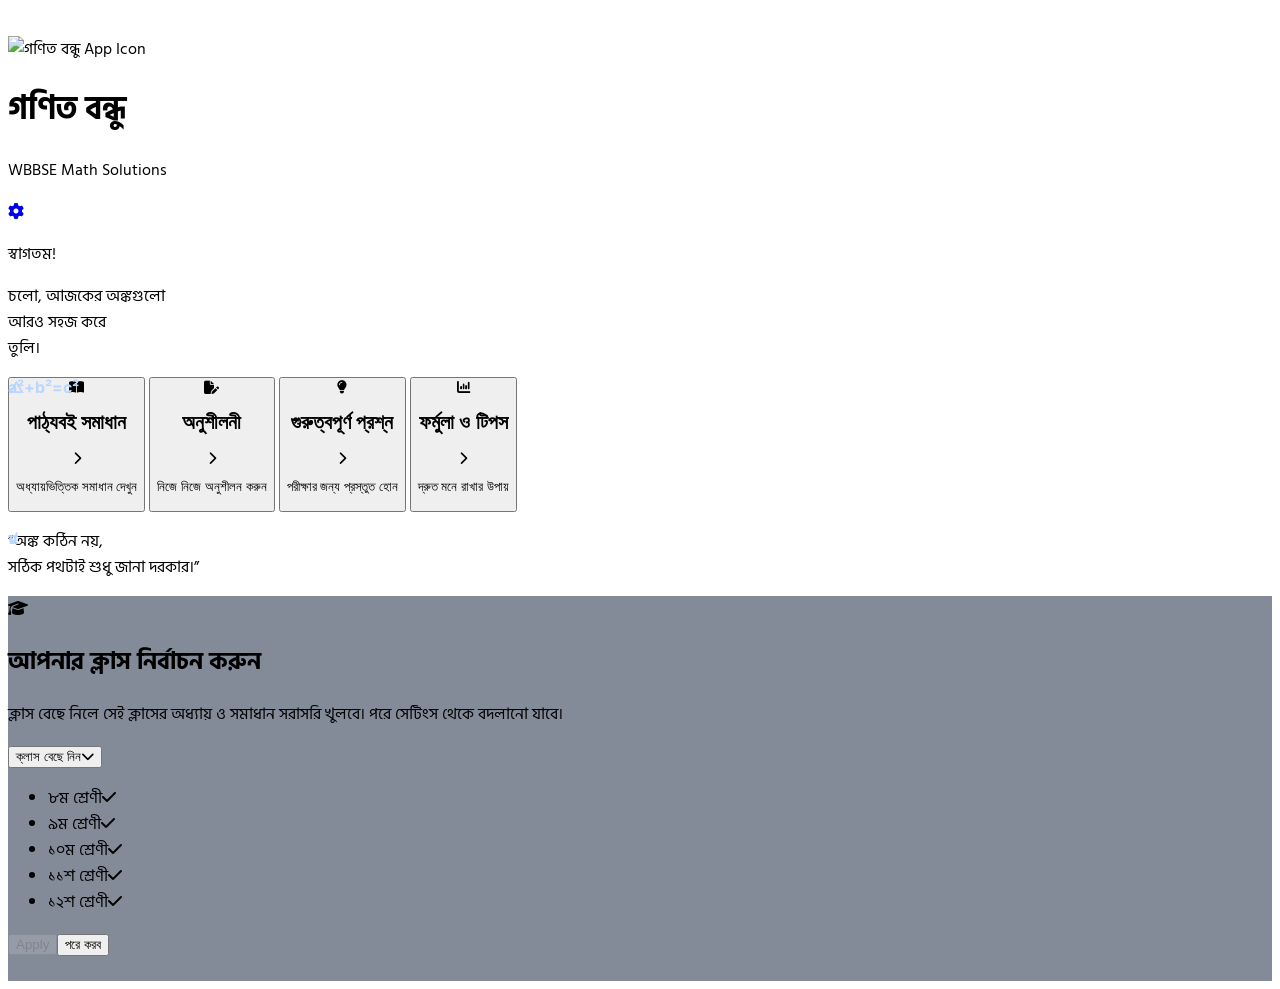
==== home.html @ 55455cf6 "Rename index.html to home.html" ====
<!DOCTYPE html>
<html lang="bn">

<head>
  <meta charset="UTF-8">
  <meta name="viewport" content="width=device-width, initial-scale=1.0, viewport-fit=cover">
  <meta name="theme-color" content="#ffffff">
  <title>গণিত বন্ধু — WBBSE Math Solutions</title>

  <script>
    // সংরক্ষিত Dark mode পেজ আঁকার আগেই চালু হয়
    try {
      if (localStorage.getItem('ganitBondhuTheme') === 'dark') {
        document.documentElement.classList.add('dark');
        document.querySelector('meta[name="theme-color"]').setAttribute('content', '#0e1726');
      }
    } catch (e) {}
  </script>

  <script src="https://cdn.tailwindcss.com"></script>
  <link rel="preconnect" href="https://fonts.googleapis.com">
  <link rel="preconnect" href="https://fonts.gstatic.com" crossorigin>
  <link href="https://fonts.googleapis.com/css2?family=Hind+Siliguri:wght@400;500;600;700&family=Inter:wght@400;500;600;700;800&display=swap" rel="stylesheet">
  <link rel="stylesheet" href="https://cdnjs.cloudflare.com/ajax/libs/font-awesome/6.5.2/css/all.min.css">
  <link rel="stylesheet" href="assets/theme.css">

  <script>
    tailwind.config = {
      theme: {
        extend: {
          fontFamily: { bengali: ['Hind Siliguri', 'sans-serif'], english: ['Inter', 'sans-serif'] }
        }
      }
    }
  </script>

  <style>
    * { -webkit-tap-highlight-color: transparent; }
    html { -webkit-text-size-adjust: 100%; }
    body { font-family: 'Hind Siliguri', sans-serif; overscroll-behavior-y: none; }
    a, button { touch-action: manipulation; }
    .app-shell { max-width: 520px; }
    .soft-card { transition: transform .22s ease, box-shadow .22s ease; }
    .soft-card:active { transform: scale(.985); }
    .math-doodle { position: absolute; color: #b8d6ff; font-family: 'Inter', sans-serif; font-weight: 700; pointer-events: none; }
    @media (prefers-reduced-motion: reduce) { *, *::before, *::after { transition: none !important; } }
  </style>
</head>

<body class="min-h-screen bg-[#fbfcff] text-[#123b78]">
  <main class="app-shell relative mx-auto min-h-screen overflow-hidden bg-white pb-12 shadow-[0_0_55px_rgba(36,69,112,0.05)]">

    <!-- Header -->
    <header class="px-5 pb-5 sm:px-7" style="padding-top:max(28px,env(safe-area-inset-top))">
      <div class="flex items-center gap-4">

        <div class="h-[76px] w-[76px] shrink-0 overflow-hidden rounded-[23px] shadow-md">
          <img src="https://i.ibb.co/XB8MDqJ/0a7997c8-9ec7-44a2-9b04-86a7e02010a3.png" alt="গণিত বন্ধু App Icon" class="h-full w-full object-cover">
        </div>

        <div class="min-w-0 flex-1">
          <h1 class="text-[27px] font-bold leading-tight tracking-tight text-[#1554a4] sm:text-3xl">গণিত বন্ধু</h1>
          <p class="mt-1 font-english text-[13px] text-[#637895] sm:text-[15px]">WBBSE Math Solutions</p>
        </div>

        <!-- সেটিংস -->
        <a href="settings.html" aria-label="সেটিংস" class="grid h-11 w-11 shrink-0 place-items-center rounded-full text-[#607794]">
          <i class="fa-solid fa-gear text-[25px]"></i>
        </a>

      </div>
    </header>

    <!-- Welcome banner -->
    <section class="px-5 sm:px-7">
      <div class="relative flex min-h-[190px] items-center overflow-hidden rounded-[27px] bg-gradient-to-br from-[#edf5ff] to-[#dcecff] px-5 py-6 sm:px-7">
        <div class="relative z-10 w-[62%]">
          <p class="text-[30px] font-bold leading-tight text-[#123d7d] sm:text-[34px]">স্বাগতম!</p>
          <p class="mt-3 text-[18px] leading-[1.55] text-[#526984] sm:text-[20px]">চলো, আজকের অঙ্কগুলো<br>আরও সহজ করে<br>তুলি।</p>
        </div>

        <div class="absolute bottom-3 right-3 flex h-[145px] w-[43%] items-end justify-center">
          <span class="math-doodle right-1 top-0 rotate-[-10deg] text-[25px]">a²+b²=c²</span>
          <span class="math-doodle right-1 top-10 rotate-[12deg] text-[20px]">△</span>
          <div class="absolute bottom-2 h-5 w-[92%] rounded-[50%] bg-[#c5ddfb]"></div>
          <div class="relative z-10 w-[95%]">
            <div class="mx-auto -mb-0 flex h-[34px] w-[45px] justify-center gap-1 rounded-b-xl bg-[#1554a4] pt-1 shadow-sm">
              <span class="-mt-5 h-6 w-2 rotate-[-8deg] rounded-t-sm bg-[#ffb13d]"></span>
              <span class="-mt-6 h-7 w-2 rotate-[12deg] rounded-t-sm bg-[#2179d5]"></span>
            </div>
            <div class="-mt-1 h-7 rounded-md bg-[#2476d2] shadow-sm"></div>
            <div class="h-5 rounded-b-md border-b-[5px] border-[#c7ddf6] bg-white"></div>
            <div class="mt-1 h-7 rounded-md bg-[#ffbd32] shadow-sm"></div>
            <div class="h-4 rounded-b-md border-b-[4px] border-[#f1d38b] bg-white"></div>
          </div>
        </div>
      </div>
    </section>

    <!-- Main shortcuts -->
    <section class="mt-5 grid grid-cols-2 gap-4 px-5 sm:px-7">

      <!-- পাঠ্যবই সমাধান: সেভ করা ক্লাসের অধ্যায় তালিকা সরাসরি খোলে -->
      <button type="button" data-go="textbook" class="soft-card flex min-h-[190px] flex-col justify-between rounded-[25px] bg-[#eaf3ff] p-5 text-left">
        <div class="text-[49px] leading-none text-[#3e8be8]"><i class="fa-solid fa-book-open"></i></div>
        <div>
          <div class="flex items-center justify-between gap-2">
            <h2 class="text-[22px] font-bold leading-tight text-[#123d7d] sm:text-[24px]">পাঠ্যবই সমাধান</h2>
            <i class="fa-solid fa-chevron-right text-lg text-[#2877d7]"></i>
          </div>
          <p id="tb-desc" class="mt-2 text-[15px] leading-snug text-[#637b9a] sm:text-[16px]">অধ্যায়ভিত্তিক সমাধান দেখুন</p>
        </div>
      </button>

      <button type="button" data-soon="অনুশীলনী" class="soft-card flex min-h-[190px] flex-col justify-between rounded-[25px] bg-[#e9f7ef] p-5 text-left">
        <div class="text-[47px] leading-none text-[#2da16c]"><i class="fa-solid fa-file-pen"></i></div>
        <div>
          <div class="flex items-center justify-between gap-2">
            <h2 class="text-[22px] font-bold leading-tight text-[#12563f] sm:text-[24px]">অনুশীলনী</h2>
            <i class="fa-solid fa-chevron-right text-lg text-[#24865b]"></i>
          </div>
          <p class="mt-2 text-[15px] leading-snug text-[#648776] sm:text-[16px]">নিজে নিজে অনুশীলন করুন</p>
        </div>
      </button>

      <button type="button" data-soon="গুরুত্বপূর্ণ প্রশ্ন" class="soft-card flex min-h-[190px] flex-col justify-between rounded-[25px] bg-[#fff3e3] p-5 text-left">
        <div class="text-[48px] leading-none text-[#ffb13d]"><i class="fa-solid fa-lightbulb"></i></div>
        <div>
          <div class="flex items-center justify-between gap-2">
            <h2 class="text-[22px] font-bold leading-tight text-[#123d7d] sm:text-[24px]">গুরুত্বপূর্ণ প্রশ্ন</h2>
            <i class="fa-solid fa-chevron-right text-lg text-[#e99127]"></i>
          </div>
          <p class="mt-2 text-[15px] leading-snug text-[#8b7b67] sm:text-[16px]">পরীক্ষার জন্য প্রস্তুত হোন</p>
        </div>
      </button>

      <button type="button" data-soon="ফর্মুলা ও টিপস" class="soft-card flex min-h-[190px] flex-col justify-between rounded-[25px] bg-[#f1edff] p-5 text-left">
        <div class="text-[48px] leading-none text-[#7962df]"><i class="fa-solid fa-chart-column"></i></div>
        <div>
          <div class="flex items-center justify-between gap-2">
            <h2 class="text-[22px] font-bold leading-tight text-[#123d7d] sm:text-[24px]">ফর্মুলা ও টিপস</h2>
            <i class="fa-solid fa-chevron-right text-lg text-[#7055d1]"></i>
          </div>
          <p class="mt-2 text-[15px] leading-snug text-[#7c739c] sm:text-[16px]">দ্রুত মনে রাখার উপায়</p>
        </div>
      </button>
    </section>

    <!-- Motivational quote -->
    <section class="relative overflow-hidden px-7 pb-9 pt-8 text-center">
      <span class="math-doodle left-7 top-8 rotate-[-14deg] text-[40px]">√</span>
      <span class="math-doodle right-8 top-8 rotate-[12deg] text-[42px]">π</span>
      <p class="relative z-10 text-[18px] leading-relaxed text-[#536c8e] sm:text-[20px]">
        “অঙ্ক কঠিন নয়,<br>সঠিক পথটাই শুধু জানা দরকার।”
      </p>
      <div class="mx-auto mt-4 h-[4px] w-24 rounded-full bg-[#1c5da8]"></div>
    </section>

    <!-- নিচের হালকা ঢেউ -->
    <div class="pointer-events-none absolute bottom-0 left-0 right-0 h-16 bg-gradient-to-t from-[#eaf3ff] to-[#ffffff] opacity-80"></div>
  </main>

  <script src="assets/app.js"></script>
  <script>
    (function () {
      var desc = document.getElementById('tb-desc');

      // বর্ণনায় সেভ করা ক্লাস দেখায়
      function refresh() {
        var c = GB.getClass();
        desc.textContent = c ? GB.label(c) + 'র অধ্যায়ভিত্তিক সমাধান' : 'অধ্যায়ভিত্তিক সমাধান দেখুন';
      }
      refresh();
      // সেটিংস থেকে ফিরে এলে (back) নতুন ক্লাস দেখাতে
      window.addEventListener('pageshow', refresh);

      document.querySelector('[data-go="textbook"]').addEventListener('click', GB.openTextbook);
      Array.prototype.forEach.call(document.querySelectorAll('[data-soon]'), function (b) {
        b.addEventListener('click', function () { GB.toast(b.getAttribute('data-soon') + ' শীঘ্রই আসছে।'); });
      });

      // প্রথমবার খুললে (সেভ করা ক্লাস নেই) ক্লাস বেছে নেওয়ার পপআপ
      if (!GB.getClass()) {
        var skipped = false;
        try { skipped = sessionStorage.getItem('gbSkipClass') === '1'; } catch (e) {}
        if (!skipped) setTimeout(function () { GB.promptClass({ onApply: refresh }); }, 500);
      }
    })();
  </script>
</body>

</html>
---- assets/theme.css ----
/* গণিত বন্ধু — থ্রি-ডটস মেনু ও Dark mode (সব পেজে একই ফাইল)
   নিচের "স্বয়ংক্রিয়" অংশ পেজগুলোর রঙ থেকে তৈরি। নতুন রঙের ক্লাস যোগ করলে সেটির Dark রঙ আবার তৈরি করতে হবে। */

html.dark { color-scheme: dark; }
html.dark img[class~="bg-white"] { background-color: #fff; }
html.dark ::selection { background: #2f80e8; color: #fff; }

/* ---------- ফ্লোটিং মেনু ---------- */
.gb-menu {
  position: absolute; right: 0; top: calc(100% + 6px); z-index: 60;
  width: 224px; padding: 6px; border-radius: 16px;
  background: #fff; border: 1px solid #e1ebf9;
  box-shadow: 0 14px 34px rgba(18, 61, 125, .16);
  font-family: Inter, "Tiro Bangla", sans-serif;
}
.gb-menu[hidden], .gb-mode[hidden] { display: none; }

.gb-item {
  display: flex; align-items: center; gap: 10px; width: 100%;
  padding: 10px 12px; border-radius: 10px; text-align: left;
  font-size: 16px; color: #123d7d; background: transparent;
}
.gb-item:hover { background: #eef4fd; }
.gb-ico { width: 18px; text-align: center; color: #1565c9; }
.gb-chev { margin-left: auto; font-size: 12px; color: #8a9bb4; transition: transform .2s ease; }
.gb-item[aria-expanded="true"] .gb-chev { transform: rotate(180deg); }

.gb-mode { padding: 6px 6px 8px; }
.gb-switch {
  position: relative; display: grid; grid-template-columns: 1fr 1fr;
  padding: 4px; border-radius: 999px; background: #e8f0fc;
}
.gb-switch button {
  position: relative; z-index: 1; display: flex; align-items: center; justify-content: center;
  gap: 6px; padding: 8px 0; border-radius: 999px;
  font-size: 14px; color: #637895; background: transparent; transition: color .2s ease;
}
.gb-switch button[aria-pressed="true"] { color: #fff; }
.gb-thumb {
  position: absolute; top: 4px; bottom: 4px; left: 4px; width: calc((100% - 8px) / 2);
  border-radius: 999px; background: #1565c9; transition: transform .22s ease;
}
.gb-switch[data-active="light"] .gb-thumb { transform: translateX(100%); }

.gb-item:focus-visible, .gb-switch button:focus-visible { outline: 3px solid #3989e9; outline-offset: 2px; }

html.dark .gb-menu { background: #172234; border-color: #2a3a52; box-shadow: 0 14px 34px rgba(0, 0, 0, .5); }
html.dark .gb-item { color: #dbe7fb; }
html.dark .gb-item:hover { background: #203049; }
html.dark .gb-ico { color: #7db4f5; }
html.dark .gb-switch { background: #0f1a2b; }
html.dark .gb-switch button { color: #9db0cc; }
html.dark .gb-switch button[aria-pressed="true"] { color: #fff; }

@media (prefers-reduced-motion: reduce) {
  .gb-thumb, .gb-chev, .gb-switch button { transition: none; }
}

/* ===== স্বয়ংক্রিয়: Dark mode-এর রঙ ===== */
html.dark [class~="bg-white"] { background-color: #1e2836; }
html.dark [class~="bg-[#123d7d]"] { background-color: #123d7d; }
html.dark [class~="bg-[#1554a4]"] { background-color: #1554a4; }
html.dark [class~="bg-[#1565c9]"] { background-color: #1565c9; }
html.dark [class~="bg-[#1c5da8]"] { background-color: #1c5da8; }
html.dark [class~="bg-[#2179d5]"] { background-color: #2179d5; }
html.dark [class~="bg-[#2476d2]"] { background-color: #2476d2; }
html.dark [class~="bg-[#2f80e8]"] { background-color: #2f80e8; }
html.dark [class~="bg-[#2fb36d]"] { background-color: #2fb36d; }
html.dark [class~="bg-[#c5ddfb]"] { background-color: #263c57; }
html.dark [class~="bg-[#cdf3f3]"] { background-color: #2d5050; }
html.dark [class~="bg-[#d6455d]"] { background-color: #d6455d; }
html.dark [class~="bg-[#d6f5e4]"] { background-color: #294737; }
html.dark [class~="bg-[#d9f5e5]"] { background-color: #284534; }
html.dark [class~="bg-[#dbeafe]"] { background-color: #1b2d44; }
html.dark [class~="bg-[#e3eefd]"] { background-color: #1b293c; }
html.dark [class~="bg-[#e9e2ff]"] { background-color: #21183e; }
html.dark [class~="bg-[#e9f7ef]"] { background-color: #22352a; }
html.dark [class~="bg-[#eaf3ff]"] { background-color: #152437; }
html.dark [class~="bg-[#ece6ff]"] { background-color: #1f163b; }
html.dark [class~="bg-[#eef4fd]"] { background-color: #182232; }
html.dark [class~="bg-[#f1edff]"] { background-color: #1b1435; }
html.dark [class~="bg-[#f1f6fe]"] { background-color: #151f30; }
html.dark [class~="bg-[#f4f9ff]"] { background-color: #161e2a; }
html.dark [class~="bg-[#f7faff]"] { background-color: #151d27; }
html.dark [class~="bg-[#fbfcff]"] { background-color: #141b24; }
html.dark [class~="bg-[#ffb13d]"] { background-color: #ffb13d; }
html.dark [class~="bg-[#ffbd32]"] { background-color: #ffbd32; }
html.dark [class~="bg-[#ffdce3]"] { background-color: #431a22; }
html.dark [class~="bg-[#ffe6c4]"] { background-color: #584121; }
html.dark [class~="bg-[#fff3e3]"] { background-color: #3d2d17; }
html.dark [class~="bg-[#fff5f6]"] { background-color: #161e29; }
html.dark [class~="border-[#c7ddf6]"] { border-color: #2e435a; }
html.dark [class~="border-[#d7e8ff]"] { border-color: #1f3451; }
html.dark [class~="border-[#d9e6f8]"] { border-color: #28374c; }
html.dark [class~="border-[#e1ebf9]"] { border-color: #263346; }
html.dark [class~="border-[#e8eff9]"] { border-color: #25303f; }
html.dark [class~="border-[#eaecf0]"] { border-color: #32343a; }
html.dark [class~="border-[#eaf1fb]"] { border-color: #212e3f; }
html.dark [class~="border-[#f1d38b]"] { border-color: #f1d38b; }
html.dark [class~="border-[#f3c6ce]"] { border-color: #5b3239; }
html.dark [class~="text-[#0a8a94]"] { color: #76e6ef; }
html.dark [class~="text-[#0f2a5c]"] { color: #c6d4ee; }
html.dark [class~="text-[#0f3d8a]"] { color: #7ba5ea; }
html.dark [class~="text-[#123b78]"] { color: #bbceeb; }
html.dark [class~="text-[#123d7d]"] { color: #b9cdeb; }
html.dark [class~="text-[#12563f]"] { color: #c9ede1; }
html.dark [class~="text-[#14305c]"] { color: #c7d5eb; }
html.dark [class~="text-[#14754d]"] { color: #bcebd7; }
html.dark [class~="text-[#1554a4]"] { color: #7dace8; }
html.dark [class~="text-[#1565c9]"] { color: #7bacea; }
html.dark [class~="text-[#168357]"] { color: #81e4bc; }
html.dark [class~="text-[#1765c4]"] { color: #7cade9; }
html.dark [class~="text-[#234a80]"] { color: #8bacda; }
html.dark [class~="text-[#24865b]"] { color: #8bdab7; }
html.dark [class~="text-[#2877d7]"] { color: #83aee2; }
html.dark [class~="text-[#2da16c]"] { color: #8cd9b6; }
html.dark [class~="text-[#2fb36d]"] { color: #8adbb0; }
html.dark [class~="text-[#3e8be8]"] { color: #7cade9; }
html.dark [class~="text-[#526984]"] { color: #a2b1c3; }
html.dark [class~="text-[#536c8e]"] { color: #a0b0c5; }
html.dark [class~="text-[#5a37c0]"] { color: #a08cd9; }
html.dark [class~="text-[#5d6f8c]"] { color: #a5afc0; }
html.dark [class~="text-[#607794]"] { color: #a4b1c1; }
html.dark [class~="text-[#6242c5]"] { color: #a08ed7; }
html.dark [class~="text-[#637895]"] { color: #a5b0c0; }
html.dark [class~="text-[#637b9a]"] { color: #a4b1c1; }
html.dark [class~="text-[#648776]"] { color: #a8bdb3; }
html.dark [class~="text-[#7055d1]"] { color: #9c8bda; }
html.dark [class~="text-[#7962df]"] { color: #9685e0; }
html.dark [class~="text-[#7c739c]"] { color: #aca7be; }
html.dark [class~="text-[#8a9bb4]"] { color: #a3b0c2; }
html.dark [class~="placeholder:text-[#8a9bb4]"]::placeholder { color: #a3b0c2; }
html.dark [class~="text-[#8b7b67]"] { color: #bdb4a8; }
html.dark [class~="text-[#a9c8f5]"] { color: #a9c8f5; }
html.dark [class~="text-[#bcd5f7]"] { color: #bcd5f7; }
html.dark [class~="text-[#c4dafa]"] { color: #c4dafa; }
html.dark [class~="text-[#c76a0a]"] { color: #f1b374; }
html.dark [class~="text-[#cf2d52]"] { color: #df869a; }
html.dark [class~="text-[#d6455d]"] { color: #de8795; }
html.dark [class~="text-[#e99127]"] { color: #ebb87a; }
html.dark [class~="text-[#ffb13d]"] { color: #f7c06e; }
html.dark [class~="from-[#e9f2ff]"] { --tw-gradient-from: #152438 var(--tw-gradient-from-position); --tw-gradient-to: rgb(21 36 56 / 0) var(--tw-gradient-to-position); --tw-gradient-stops: var(--tw-gradient-from), var(--tw-gradient-to); }
html.dark [class~="from-[#eaf3ff]"] { --tw-gradient-from: #152437 var(--tw-gradient-from-position); --tw-gradient-to: rgb(21 36 55 / 0) var(--tw-gradient-to-position); --tw-gradient-stops: var(--tw-gradient-from), var(--tw-gradient-to); }
html.dark [class~="from-[#edf5ff]"] { --tw-gradient-from: #142235 var(--tw-gradient-from-position); --tw-gradient-to: rgb(20 34 53 / 0) var(--tw-gradient-to-position); --tw-gradient-stops: var(--tw-gradient-from), var(--tw-gradient-to); }
html.dark [class~="to-[#dcecff]"] { --tw-gradient-to: #1a2d43 var(--tw-gradient-to-position); }
html.dark [class~="to-[#dfeafc]"] { --tw-gradient-to: #1d2a40 var(--tw-gradient-to-position); }
html.dark [class~="to-[#ffffff]"] { --tw-gradient-to: #1e2836 var(--tw-gradient-to-position); }
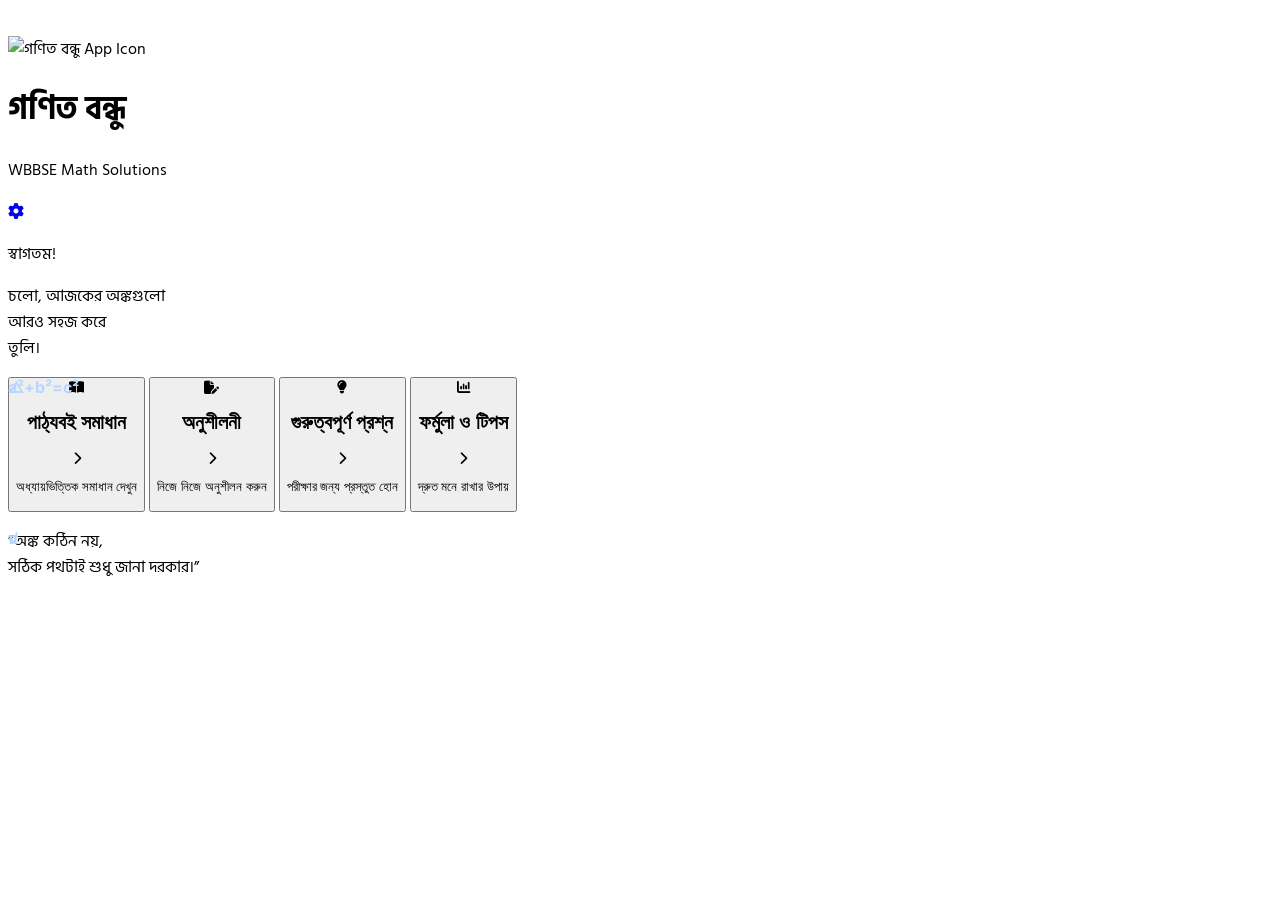
==== commit e68320bf: "Add files via upload" ====
--- a/home.html
+++ b/home.html
@@ -48,7 +48,7 @@
 </head>
 
 <body class="min-h-screen bg-[#fbfcff] text-[#123b78]">
-  <main class="app-shell relative mx-auto min-h-screen overflow-hidden bg-white pb-12 shadow-[0_0_55px_rgba(36,69,112,0.05)]">
+  <main class="app-shell relative mx-auto min-h-screen overflow-hidden bg-white pb-32 shadow-[0_0_55px_rgba(36,69,112,0.05)]">
 
     <!-- Header -->
     <header class="px-5 pb-5 sm:px-7" style="padding-top:max(28px,env(safe-area-inset-top))">
@@ -163,6 +163,7 @@
   <script src="assets/app.js"></script>
   <script>
     (function () {
+      GB.mountNav('home');   // নিচের মেনু: হোম সক্রিয়
       var desc = document.getElementById('tb-desc');
 
       // বর্ণনায় সেভ করা ক্লাস দেখায়
--- a/assets/theme.css
+++ b/assets/theme.css
@@ -55,6 +55,57 @@
 @media (prefers-reduced-motion: reduce) {
   .gb-thumb, .gb-chev, .gb-switch button { transition: none; }
 }
+
+/* ---------- লোডার (তিন স্তরের ঘূর্ণি) ----------
+   ব্যবহার: GB.loader.show() / GB.loader.hide()  (assets/app.js)
+   সাইজ বদলাতে --size, রঙ বদলাতে --color-1 / --color-2 */
+.gb-loader-overlay {
+  position: fixed; inset: 0; z-index: 200;
+  display: flex; align-items: center; justify-content: center;
+  background: linear-gradient(160deg, #0d3c8c, #1565c9);
+  opacity: 0; transition: opacity .2s ease;
+}
+.gb-loader-overlay.on { opacity: 1; }
+html.dark .gb-loader-overlay { background: #0b1424; }
+
+.gb-loader {
+  --color-1: #fff;
+  --color-2: #00E5F5;
+  --size: 1.6px;
+
+  width: calc(48 * var(--size));
+  height: calc(48 * var(--size));
+  border-radius: 50%;
+  display: inline-block;
+  position: relative;
+  border: calc(3 * var(--size)) solid;
+  border-color: var(--color-1) var(--color-1) transparent transparent;
+  box-sizing: border-box;
+  animation: gb-rotation 1s linear infinite;
+}
+.gb-loader::after,
+.gb-loader::before {
+  content: '';
+  box-sizing: border-box;
+  position: absolute;
+  left: 0; right: 0; top: 0; bottom: 0;
+  margin: auto;
+  border: calc(3 * var(--size)) solid;
+  border-color: transparent transparent var(--color-2) var(--color-2);
+  width: calc(40 * var(--size));
+  height: calc(40 * var(--size));
+  border-radius: 50%;
+  animation: gb-rotation-back .5s linear infinite;
+  transform-origin: center center;
+}
+.gb-loader::before {
+  width: calc(32 * var(--size));
+  height: calc(32 * var(--size));
+  border-color: var(--color-1) var(--color-1) transparent transparent;
+  animation: gb-rotation 1.5s linear infinite;
+}
+@keyframes gb-rotation { 0% { transform: rotate(0deg); } 100% { transform: rotate(360deg); } }
+@keyframes gb-rotation-back { 0% { transform: rotate(0deg); } 100% { transform: rotate(-360deg); } }
 
 /* ===== স্বয়ংক্রিয়: Dark mode-এর রঙ ===== */
 html.dark [class~="bg-white"] { background-color: #1e2836; }
